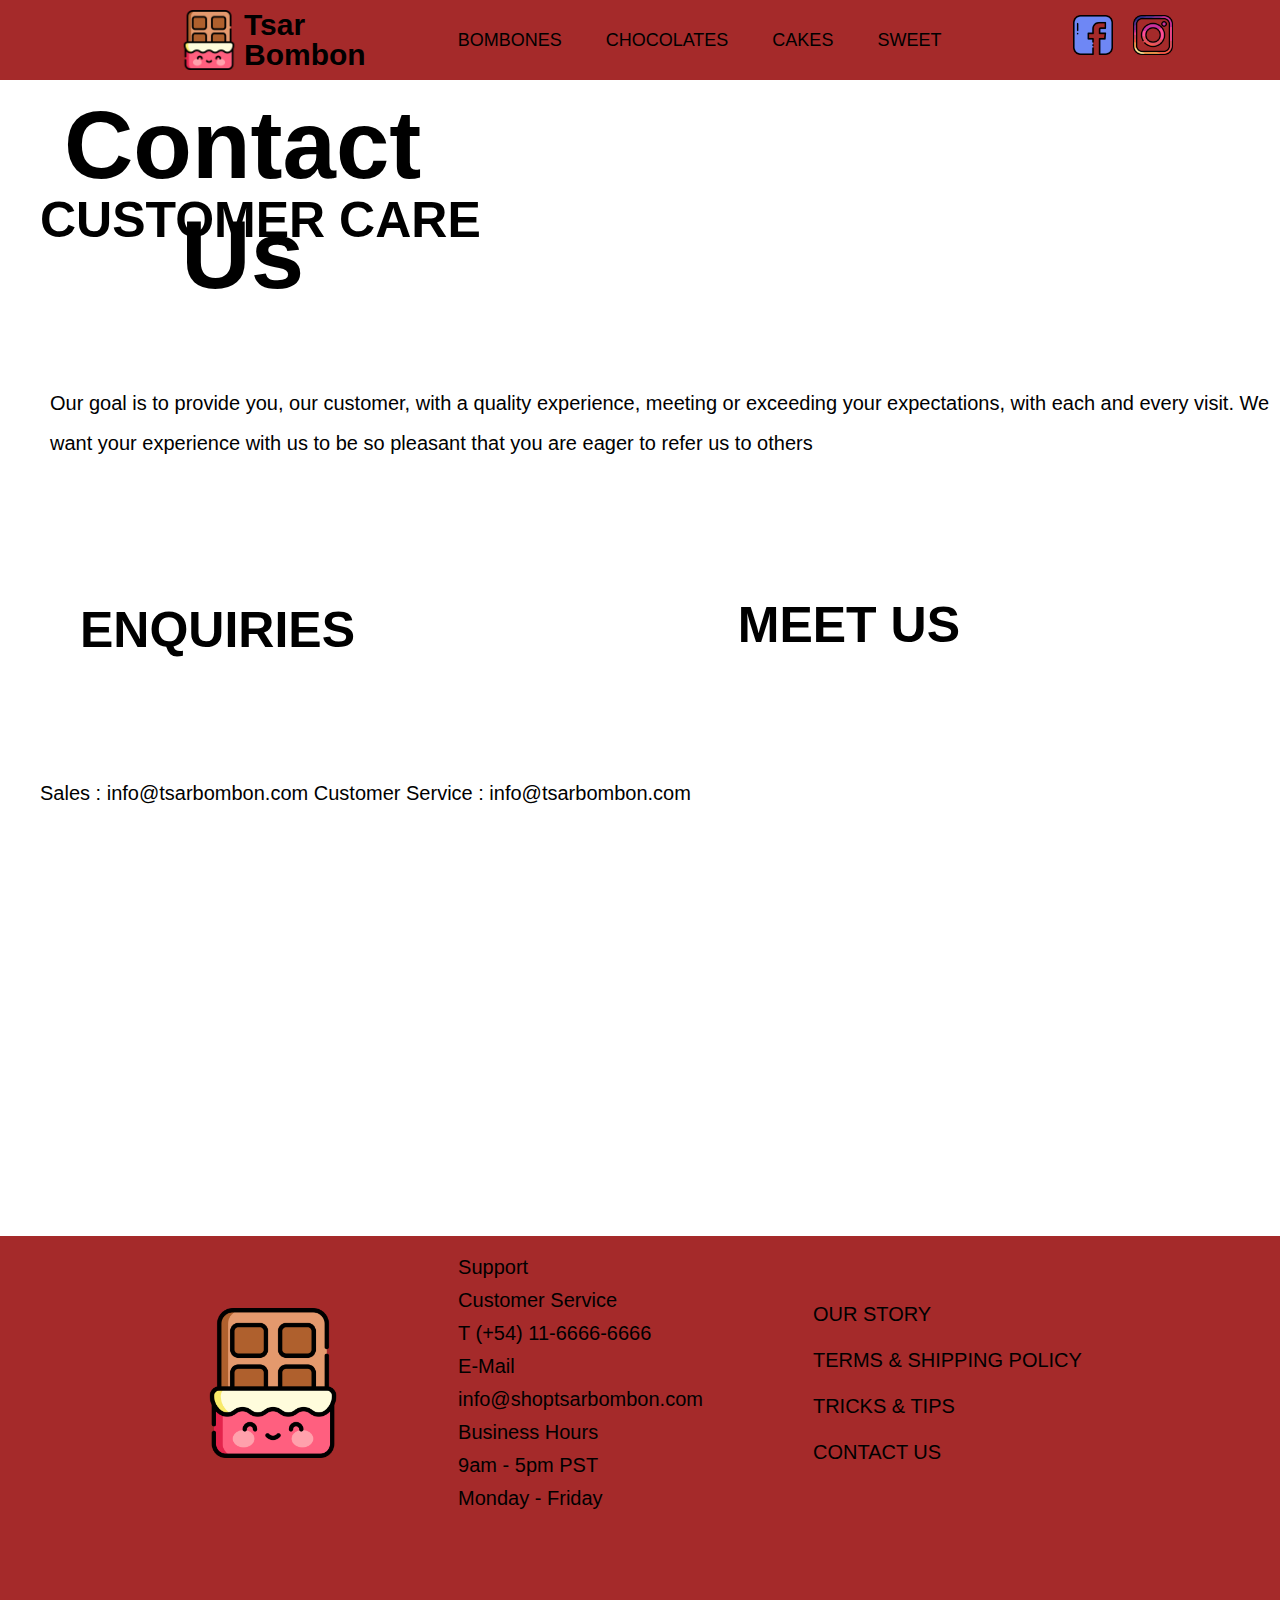
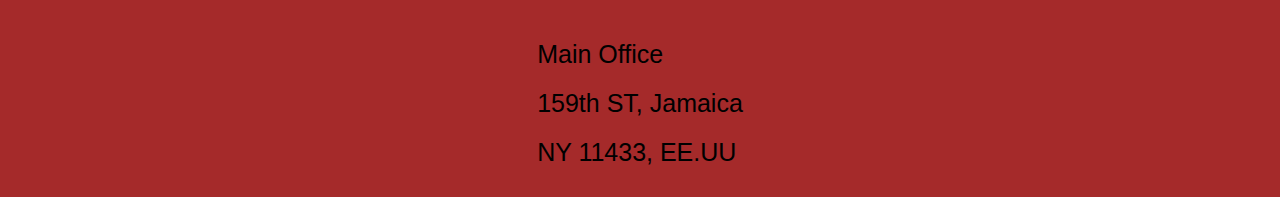
==== pages/footer/contact.html @ bcbfbcdc "responsive, animations and effects" ====
<!DOCTYPE html>
<html lang="en">
    <head>
        <meta charset="UTF-8">
        <meta http-equiv="X-UA-Compatible" content="IE=edge">
        <meta name="viewport" content="width=device-width, initial-scale=1.0">
        <title>Contact Us</title>
        <link rel="stylesheet" href="/assets/css/style.css">
        <link rel="shortcut icon" href="/assets/img/favicon.png" type="image/x-icon">
    </head>  

    <body>
        <header class="header">
            <nav class="nav">
                <a href="/index.html" class="logo nav-link"><img src="/assets/img/logo.png" alt="Company logo">Tsar Bombon</a>
                <div class="nav-menu">
                    <input type="checkbox" id="check">    
                    <label for="check" class="checkbtn">
                        <i class="menu-icon"><img src="/assets/img/menu.png" alt="icon bars"></i>
                    </label>
                    <ul class="nav-menu">
                        <li class="nav-menu-item">
                            <a href="/pages/bombones.html" class="nav-menu-link nav-link nav-menu-link">Bombones</a></li>
                        <li class="nav-menu-item">
                            <a href="/pages/cakes.html" class="nav-menu-link nav-link nav-menu-link">Chocolates</a></li>
                        <li class="nav-menu-item">
                            <a href="/pages/chocolates.html" class="nav-menu-link nav-link">Cakes</a></li>
                        <li class="nav-menu-item">
                            <a href="/pages/sweet.html" class="nav-menu-link nav-link">Sweet</a></li>
                        <li class="social">
                            <a href="https://facebook.com"> <img src="/assets/img/facebook.png" alt="Facebook logo"></a>
                        </li>
                        <li class="social">
                            <a href="https://instagram.com"> <img src="/assets/img/instagram.png" alt="Instagram logo"></a>
                    </ul>
                </div> 
        </header>
    
        <main>
            <div class="aboutus terms contact"><img src="/assets/img/aboutus.jpg" alt="chocolate bars">
                <h1>Contact<br>Us</h1>

            </div>

            <div class="mission terms contact">
                <h2>CUSTOMER CARE</h2>
                <p>Our goal is to provide you, our customer, with a quality experience, meeting or exceeding your expectations, with each and every visit. We want your experience with us to be so pleasant that you are eager to refer us to others</p>
            </div>

            <div class="privacy contact2">
                <h2>ENQUIRIES</h2>
                <p>Sales : info@tsarbombon.com Customer Service : info@tsarbombon.com</p>
            </div>

            <div class="contact3">
                <h2>MEET US</h2>
            </div>

            <div class="map">
                <iframe src="https://www.google.com/maps/embed?pb=!1m18!1m12!1m3!1d3025.1002394822594!2d-73.79508078422515!3d40.693789946665554!2m3!1f0!2f0!3f0!3m2!1i1024!2i768!4f13.1!3m3!1m2!1s0x89c26129ed49b131%3A0x4a326816da1b5fb4!2s159th%20St%2C%20Addisleigh%20Park%2C%20NY%2011433%2C%20EE.%20UU.!5e0!3m2!1ses-419!2sar!4v1669938259516!5m2!1ses-419!2sar" width="400" height="300" style="border:0;" allowfullscreen="" loading="lazy" referrerpolicy="no-referrer-when-downgrade"></iframe>
            </div>
        </main>

        <footer class="foot">
            <div class="container">
                <a href="/index.html"><img src="/assets/img/logo.png" alt="Company logo"></a>
            
                <div class="support">
                    <p>Support</p>
                    <p>Customer Service</p>
                    <p>T (+54) 11-6666-6666</p>
                    <p>E-Mail</p>
                    <p>info@shoptsarbombon.com</p>
                    <p>Business Hours</p>
                    <p>9am - 5pm PST</p>
                    <p>Monday - Friday</p>
                </div>
            
                <div class="information">
                    <a href="/pages/footer/aboutus.html">
                        <p>Our Story</p>
                    </a>
                    <a href="/pages/footer/terms.html">
                        <p>Terms & Shipping Policy</p>
                    </a>
                    <a href="/pages/footer/tricks.html">
                        <p>Tricks & Tips</p>
                    </a>
                    <a href="/pages/footer/contact.html">
                        <p>Contact Us</p>
                    </a>
                </div>

                <div class="address">
                    <p>Main Office</p>
                    <p>159th ST, Jamaica</p>
                    <p>NY 11433, EE.UU</p>
                </div>
            </div>
        </footer>

    </body>

</html>
---- assets/css/style.css ----
* {
    margin: 0;
    box-sizing: border-box
    
}

body{
    font-family: Josefin sans, sans-serif;
    @font-face {
        font-family: Josefin-Sans;
        src: url(JosefinSans-VariableFont_wght.ttf);
    }

}

.header{
    display: flex;
    justify-content: center;
    background-color: brown;
    height: 80px;
    position: fixed;
    width: 100%;
    top: 0;
    left: 0;
    z-index: 1;

}

h2{
    text-align: center;
    font-size: 40px;
    background-color:brown;
    font-weight: bold;
    width: 100%;
    line-height: 65px;
    
}

#Bombs{
    padding-top: 70px;
    padding-bottom: 40px;
    background-color:beige;
    height: 100%;
    width: 100%;
    
}

.hero{
    max-width: 2700px;
    width: 100%;
    margin-bottom: -4px;
    position: relative;
   
}


.hero h3{
    position: absolute;
    font-size: 8.5vw;
    top: 240px;
    left: 13%;
    color:rgb(0, 0, 0);
     
}



.hero img{
    max-width:100%;
    opacity: 80%;

}

.container{
    padding: 10px 100px;
    margin: 4px 10px;
    display: flex;
    justify-content:space-around;
    flex-wrap: wrap;
    gap: 100px;
  
}

.container .card{
    border: 20px;

}
.container .card img{
    width: 350px

}

.bombones .card img{
    width: 270px;

}

.container h4{
    font-style: italic;
    text-align: left;
    font-size: 16px;
    margin:5px;

}

.container h5{
    text-align: left;
    font-size: 18px;
    margin: 5px;
}

.container button{
    font-weight: 600;
    font-size: 20px;
    border-radius: 5px;
    border-style: hidden;
    color: rgb(187, 20, 20);
    background-color: rgba(36, 36, 36, 0);

}

.container button:hover{
    background-color: rgba(160, 160, 160, 0.473);
    transition: 0.5s;
}

nav{
    display: flex;
    justify-content:space-between;
    max-width: 992px;
    margin: 0 auto;
   
}

.nav-link{
    color: rgb(0, 0, 0);
    text-decoration: none;
    
}

.logo{
    display: flex;
    align-items: center;
    font-size: 30px;
    font-weight: bold;
    padding: 0 30px;
    line-height: 30px;
        
}

.logo img{
    display: flex;
    align-items: center;
    width: 60px;
    margin: 5px;
    
}

.social img{
    display: flex;
    position: relative;
    margin: 0 10px;
    height: 40px;
    top: 15px;
    right: -100px;
 
}


.nav-menu{
    display: flex;
    margin-right: 40px;
    list-style: none;

}

.nav-menu-item{
    font-size: 18px;
    margin: 0 10px;
    line-height: 80px;
    text-transform: uppercase;
    width: max-content;

}

.nav-menu-link{
    padding: 8px 12px;
    border-radius:  3px;

}

.nav-menu-link:hover,
.nav-menu-link_active{
    background-color: rgb(160, 160, 160);
    transition: 0.5s;

}

.menu-icon img{
    width: 30px;
    height: 30px;
    border-radius: 2px; 

}

.menu-icon, #check{
    display: none;

}

.support p{ 
    font-size: 20px;
    margin: 10px;
    
}

.foot .container{
    display: flex;
    justify-content:center;
    align-items: center;
    


}

.foot img{
    position:relative;
    height: 150px;
    display: flex;
    justify-content: end;
    
   
   
    
}

footer{
    background-color: brown;
    margin-bottom: -4px;
    

}


.aboutus{
   position: relative;
   
}

.aboutus img{
    max-width: 100%;
    opacity: 85%;
    margin-top: 50px;
    margin-bottom: 80px;
   
}

.aboutus h1{
    position: absolute;
    text-align: left;
    font-size:7.5vw;
    top: 90px;;
    left: 5%;
    color:rgb(0, 0, 0);
}

.information a{
    text-decoration: none;
    color: black;
    font-size: 20px;
    margin: 30px;
    text-transform: uppercase;
    
}

.address p{
    font-size: 25px;
    margin:20px;
}

.mission h2{
    font-size: 60px;
    text-align:center;
    margin-bottom: 60px;
    background-color:rgba(0, 0, 0, 0);
   
}

.mission p{
    text-align: center;
    font-size: 30px;
    line-height: 200%;
    padding-top: 30px;
    padding-bottom: 40px;
}

.terms h2{
    font-size: 50px;
    text-align: left;
    padding: 40px;

}

.terms p{
    text-align: left;
    font-size: 20px;
    padding-left: 50px;

}

.privacy h2{
    background-color: rgba(0, 255, 255, 0);
    font-size: 50px;
    text-align: right;
    padding: 80px;
    margin-top: 15px;

}

.privacy p{
    font-size: 20px;
    text-align: right;
    padding-right: 50px;
    line-height: 200%;
    padding-top: 30px;
    padding-bottom: 50px;

}

.choose h2{
    background-color: rgba(255, 145, 0, 0);
    font-size: 50px;
    padding-bottom: 80px;

}

.tricks{
    position: relative;
    display: inline-block;

}

.tricks2{
    position: relative;
    display: inline-block;
}

.cakeshoptext{
    position: absolute;
    top: 160px;
    left: 60px;
    font-size: 50px;
    color: rgb(0, 0, 0);
    text-align: center;
    background-color: rgba(190, 190, 190, 0.507);

    
}

.videotiptext{
    position: absolute;
    top: 160px;
    left: 60px;
    font-size: 50px;
    color: rgb(0, 0, 0);
    text-align: center;
    background-color: rgba(190, 190, 190, 0.507);

}

.btnseemore1{
    bottom: 40px;
    right: 150px;
    position: absolute;
    background-color: #f8f9fa;
    border: 1px solid #f8f9fa;
    border-radius: 4px;
    color: #3c4043;
    cursor: pointer;
    font-size: 14px;
    height: 36px;
    line-height: 27px;
    min-width: 54px;
    padding: 0 16px;
    text-align: center;
    user-select: none;
    -webkit-user-select: none;
    touch-action: manipulation;
    white-space: pre;

}

.btnseemore1:hover{
    border-color: #dadce0;
    box-shadow: rgba(0, 0, 0, .1) 0 1px 1px;
    color: #202124;

}

.btnseemore1:focus{
    border-color: brown;
    outline: none;
}

.btnseemore{
    bottom: 40px;
    right: 150px;
    position: absolute;
    background-color: #f8f9fa;
    border: 1px solid #f8f9fa;
    border-radius: 4px;
    color: #3c4043;
    cursor: pointer;
    font-size: 14px;
    height: 36px;
    line-height: 27px;
    min-width: 54px;
    padding: 0 16px;
    text-align: center;
    user-select: none;
    -webkit-user-select: none;
    touch-action: manipulation;
    white-space: pre;

}

.btnseemore:hover{
    border-color: #dadce0;
    box-shadow: rgba(0, 0, 0, .1) 0 1px 1px;
    color: #202124;

}

.btnseemore:focus{
    border-color: brown;
    outline: none;
}

.imgs{
    display: flex;
    justify-content: space-around;
    margin:0 300px;
    margin-bottom: 80px;
   
}

.contact h1{
    text-align: center;

}

.contact2 h2{
    text-align: left;

}

.contact2 p{
    text-align: left;
    margin-left: 40px;
}

.contact3 h2{
    position: relative;
    background-color: rgba(255, 255, 255, 0);
    text-align: right;
    right: 25%;
    bottom: 270px;
    font-size: 50px;

}
.map{
    position:relative;
    left:60%;
    bottom: 200px;
    
}

@media only screen and (min-device-width: 375px)
and (max-width:768px){
    body{
        padding-top: 60px;
        
    }
    
    .header{
        height: 60px;
        
    }

    .hero{
        max-width: 2700px;
        width: 100%;
        margin-bottom: -4px;
        position:relative;
       
    }
    
    
    .hero h3{
        font-size: 15vw;
        top: 8px;
        left: 13%;
         
    }
    
    .logo img{
        width: 45px;
            
    }
    
    .logo{
        font: bold;
        padding: 0 0px;
        padding-right: 100px;

    }

    .nav-menu {
        flex-direction: column;
        align-items: center;
        margin-right: 20px;
        background-color:rgb(165, 165, 165);
        position: fixed;
        left: 0;
        top: 60px;
        width: 100%;
        padding: 2rem;
        left:100%;
        transition: left 0,50s;
    
    }

    .social img {
        margin: 10px;
        height: 40px;
        top: 0px;
        right: 0px;
        left: 0px;
        align-items:center;
      
     
    }

    .social a{
        display:flex;
        justify-content: center;
        align-items: center;
    }

    .nav-menu-item{
        line-height: 70px;
        
    }
    
    .nav-menu-link:hover,
    .nav-menu-link_active{
        background:none;
        color:brown;

    }
    
    .checkbtn{
        display: block;
    }

    .menu-icon{
        display: block;
        position: fixed;
        top: 15px; right: 20px;
        cursor: pointer;

    }
   
   
    .nav-menu ul li{
        padding:10px;

    }
    
   
    #check:checked ~ ul{
        left: 0;
        transition: all .25s;
    }


    footer img{
        height: 110px;
        position: relative;
        left: 0%;
        margin-top: 100px;
         
    }
    
    footer{
        background-color: brown;
        margin-bottom: -4px;
    
    }


    .foot p{
        text-align: center;
        position: relative;
        
    }
    .aboutus img{
        margin-top: 0;
        margin-bottom: 0;
        padding-bottom: 40px;
    
       
    }
    
    .aboutus h1{
        position: absolute;
        text-align: left;
        font-size:9.5vw;
        top: 6px;;
        left: 5%;
        color:rgb(0, 0, 0);

    }

  
    .imgs{
        display:flex;
        flex-wrap: wrap;
        margin: auto;
        
     
        
    }

    .tricks{
        display: block;

    }

    .tricks2{
        right: 0px;
        margin-top: 100px;
        margin-bottom: 100px;

    }

    .contact h1{
        text-align: center;
    
    }

    .contact h2{
        margin-bottom: 3px;
    }
    
    .contact p{
        text-align: center;
        padding: 2px;

    }
    .contact2 h2{
        text-align: center;
        padding: 0px;
        margin-top: 80px;
    
    }
    
    .contact2 p{
        text-align: left;
        margin-left: 40px;
    }
    
    .contact3 h2{
        position: relative;
        background-color: rgba(255, 255, 255, 0);
        text-align: center;
        right: 0%;
        bottom: 0px;
        font-size: 50px;
        margin-bottom: 30px;
    
    }

    .map{
        position:relative;
        left:20%;
        bottom: 0px;
        padding-bottom: 20px;
        
    }

}


@media (min-width: 1080px)
and  (max-width: 1200px) {
    .hero h3{
        top: 13vw;

    }

    .foot .container{
        display: grid;
        text-align: center;
        align-items: center;

    
    }
    
    .foot img {
        position:relative;
        height: 150px;
      
    }

    .container a{
        margin-top: 20px;
        justify-content: center;
        display:flex;

    }

}

@media  (min-width:768px)
and  (max-width: 1080px){
    .social img{
        right: -30px;
 
    }

    .hero h3{
      top: 150px;

    }

    

}
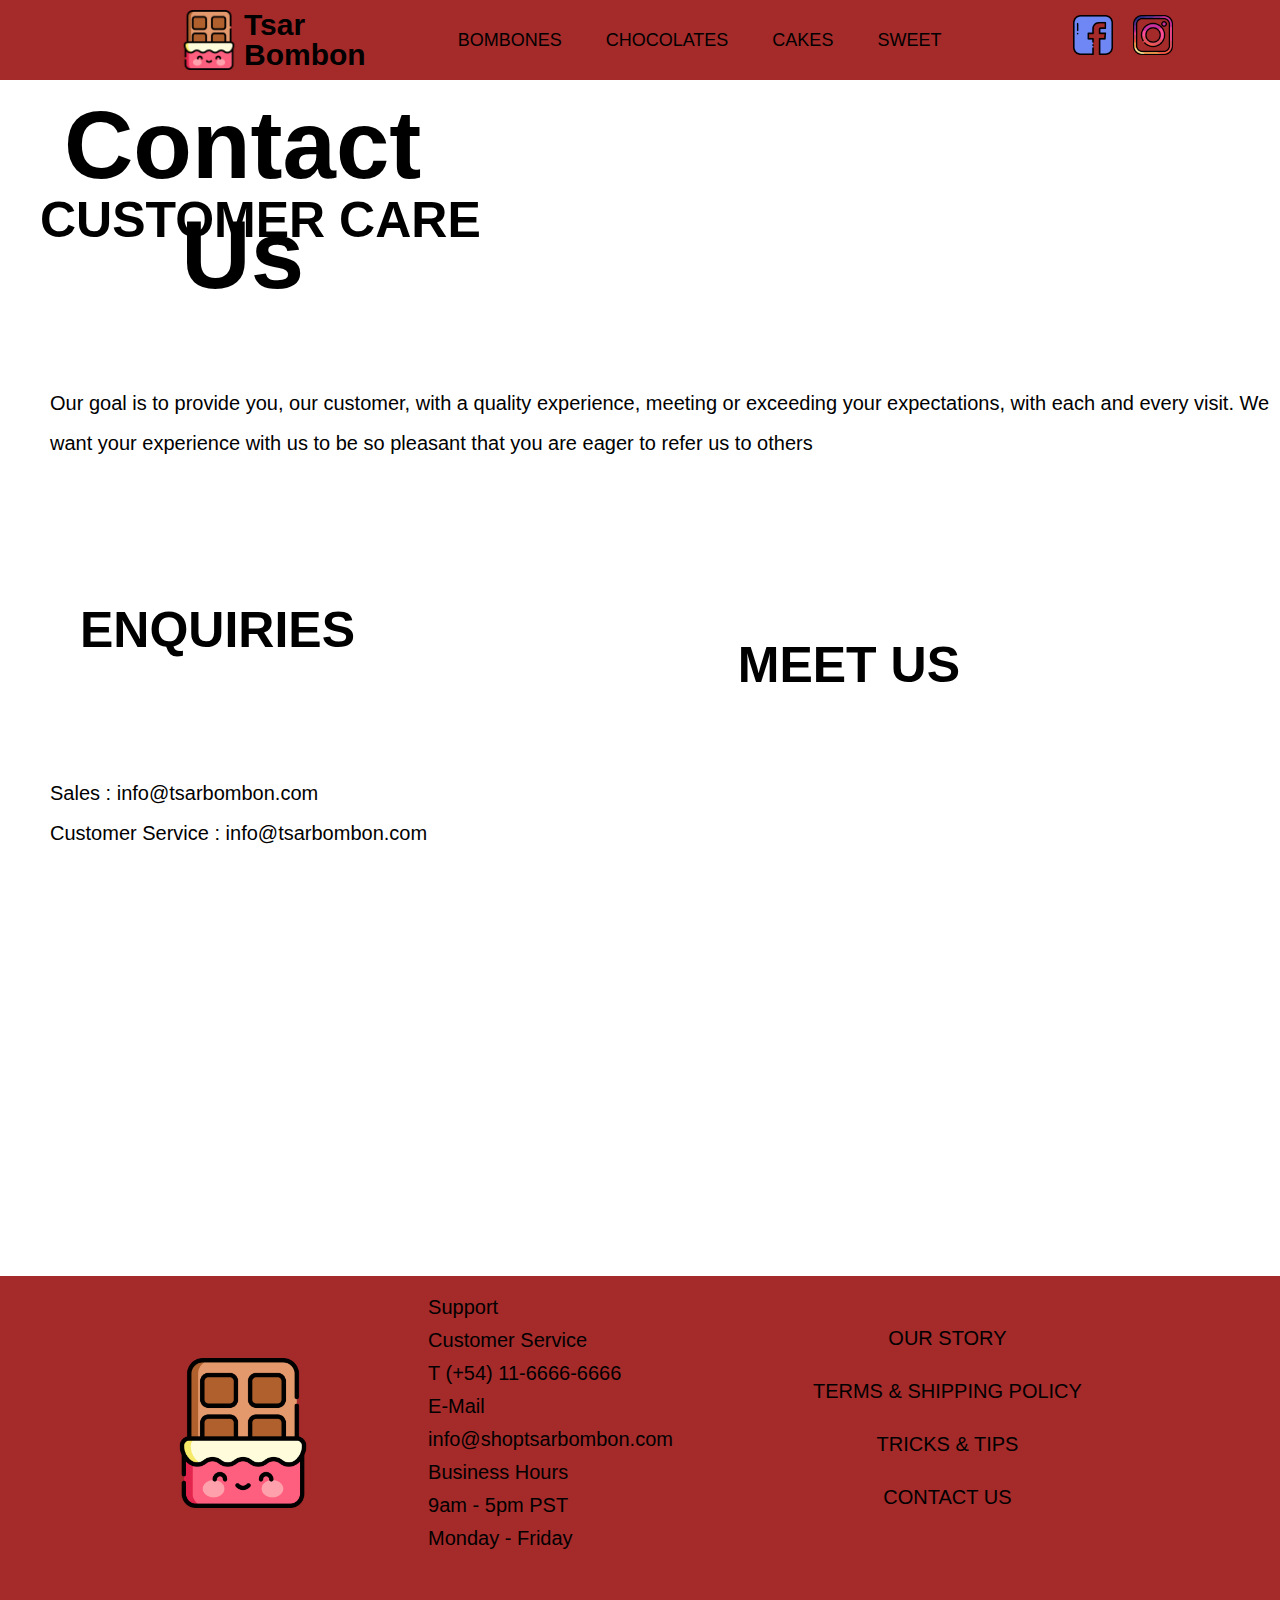
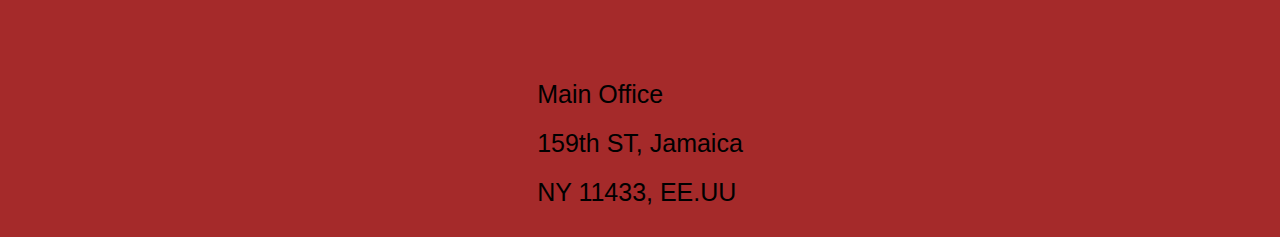
==== commit e65463a8: "Uppload to server" ====
--- a/pages/footer/contact.html
+++ b/pages/footer/contact.html
@@ -49,7 +49,7 @@
 
             <div class="privacy contact2">
                 <h2>ENQUIRIES</h2>
-                <p>Sales : info@tsarbombon.com Customer Service : info@tsarbombon.com</p>
+                <p>Sales : info@tsarbombon.com <br> Customer Service : info@tsarbombon.com</p>
             </div>
 
             <div class="contact3">
--- a/assets/css/style.css
+++ b/assets/css/style.css
@@ -86,8 +86,15 @@
 
 }
 .container .card img{
-    width: 350px
-
+    width: 350px;
+    transition: 1s;
+
+}
+
+.container .card img:hover{
+    transform: scale(1.03);
+    transition: 1s;
+    
 }
 
 .bombones .card img{
@@ -183,9 +190,11 @@
 
 }
 
+
 .nav-menu-link{
     padding: 8px 12px;
     border-radius:  3px;
+    transition: 0.4s ;
 
 }
 
@@ -229,15 +238,11 @@
     display: flex;
     justify-content: end;
     
-   
-   
-    
 }
 
 footer{
     background-color: brown;
     margin-bottom: -4px;
-    
 
 }
 
@@ -270,7 +275,14 @@
     font-size: 20px;
     margin: 30px;
     text-transform: uppercase;
-    
+    border-radius: 3px;
+    transition: 1s;
+    
+}
+
+.information a:hover{
+    color: rgb(160, 160, 160);
+    transition: 0.5s;
 }
 
 .address p{
@@ -298,6 +310,7 @@
     font-size: 50px;
     text-align: left;
     padding: 40px;
+    
 
 }
 
@@ -451,12 +464,13 @@
 
 .contact2 h2{
     text-align: left;
+    
 
 }
 
 .contact2 p{
     text-align: left;
-    margin-left: 40px;
+    margin-left: 50px;
 }
 
 .contact3 h2{
@@ -628,8 +642,6 @@
         flex-wrap: wrap;
         margin: auto;
         
-     
-        
     }
 
     .tricks{
@@ -691,22 +703,41 @@
 
 }
 
+@media  (min-width:768px)
+and  (max-width: 1080px){
+
+    .social img{
+        right: -30px;
+ 
+    }
+
+    .hero{
+        max-width: 2700px;
+        width: 100%;
+        margin-bottom: -4px;
+        position:relative;
+       
+    }
+    
+    .hero h3{
+        font-size: 10vw;
+        top: 125px;
+        left: 6%;
+    
+    }
+         
+}
 
 @media (min-width: 1080px)
-and  (max-width: 1200px) {
+ {
+ 
     .hero h3{
-        top: 13vw;
-
-    }
-
-    .foot .container{
-        display: grid;
-        text-align: center;
-        align-items: center;
-
-    
-    }
-    
+        font-size: 11vw;
+        top: 95px;
+        left: 23%;
+
+    }
+         
     .foot img {
         position:relative;
         height: 150px;
@@ -720,20 +751,23 @@
 
     }
 
-}
-
-@media  (min-width:768px)
-and  (max-width: 1080px){
-    .social img{
-        right: -30px;
- 
-    }
+@media (min-width: 1366px){
 
     .hero h3{
-      top: 150px;
-
-    }
-
-    
+        top:130px;
+
+    }
+
+    .aboutus h1{
+       
+        font-size:9vw;
+        top: 89px;;
+        left: 5%;
+        
+       
+
+    }
+
+}
 
 }